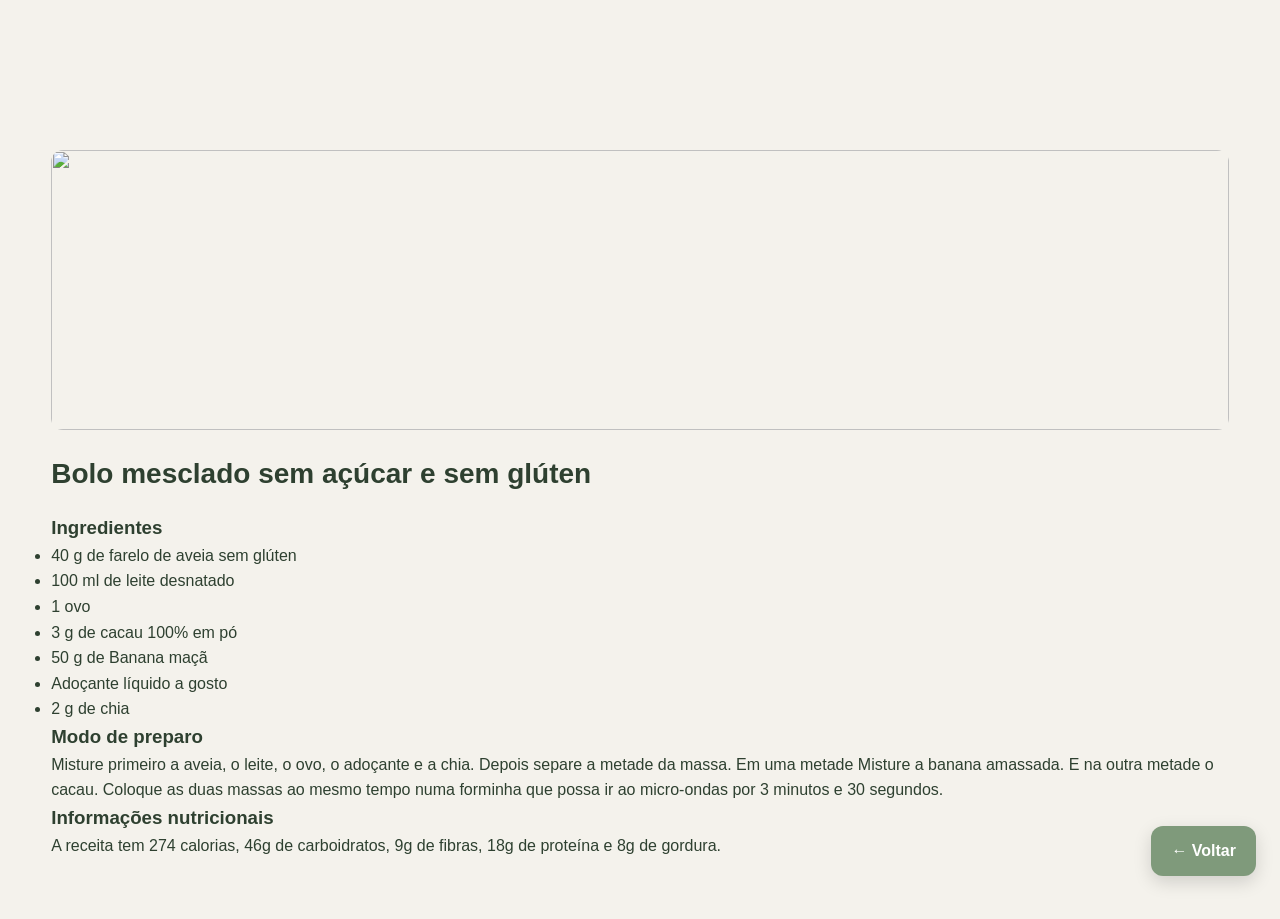
==== bolo-mesclado.html @ d50eab54 "Add HTML structure for Bolo Mesclado recipe" ====
<!doctype html>
<html lang="pt-BR">
<head>
  <meta charset="UTF-8"><meta name="viewport" content="width=device-width, initial-scale=1.0">
  <title>Bolo Mesclado - Receita</title>
  <link rel="stylesheet" href="style.css">
</head>
<body>
<section class="receita-page">
  <div class="container receita-inner">
    <img class="receita-foto fade-in" src="bolo-mesclado.jpeg" alt="">
    <h2 class="receita-title">Bolo mesclado sem açúcar e sem glúten</h2>
    <h3>Ingredientes</h3>
    <ul>
      <li>40 g de farelo de aveia sem glúten</li><li>100 ml de leite desnatado</li>
      <li>1 ovo</li><li>3 g de cacau 100% em pó</li><li>50 g de Banana maçã</li>
      <li>Adoçante líquido a gosto</li><li>2 g de chia</li>
    </ul>
    <h3>Modo de preparo</h3>
    <p>Misture primeiro a aveia, o leite, o ovo, o adoçante e a chia.

Depois separe a metade da massa.

Em uma metade Misture a banana amassada. E na outra metade o cacau.

Coloque as duas massas ao mesmo tempo numa forminha que possa ir ao micro-ondas por 3 minutos e 30 segundos.</p>
     </ul>
     <h3>Informações nutricionais</h3>
     <p> A receita tem 274 calorias, 46g de carboidratos, 9g de fibras, 18g de proteína e 8g de gordura.</p>
    <a href="receitas.html" class="btn-voltar">← Voltar</a>
  </div>
</section>
<script>
  if(localStorage.getItem('darkMode') === 'true'){ document.documentElement.classList.add('dark'); }
</script>
</body>

</html>
---- style.css ----
/* ===========================
   VARIÁVEIS + BASE
=========================== */
:root {
  --sage-900: #2e4030;
  --sage-700: #556b56;
  --sage-500: #7f9a7b;
  --sage-300: #b7c7b0;

  --sand-100: #f4f2ec;
  --white: #ffffff;

  --ease: cubic-bezier(0.25, 0.1, 0.25, 1);

  /* modo claro */
  --bg-light: #f4f2ec;
  --text-light: #2e4030;
  --card-light: #ffffff;
  --accent-light: #7f9a7b;

  /* modo escuro */
  --bg-dark: #1d1f1b;
  --text-dark: #e6e6e6;
  --card-dark: #2a2c27;
  --accent-dark: #b4e2b0;
}

* {
  margin: 0;
  padding: 0;
  box-sizing: border-box;
}

body {
  font-family: "Poppins", sans-serif;
  background: var(--sand-100);
  color: var(--sage-900);
  line-height: 1.6;
}

img {
  max-width: 100%;
  display: block;
}

.container {
  width: min(1200px, 92%);
  margin: auto;
}

/* ===========================
   HEADER
=========================== */
.site-header {
  position: fixed;
  top: 0;
  width: 100%;
  background: var(--white);
  box-shadow: 0 2px 10px rgba(0, 0, 0, 0.05);
  z-index: 900;
}

.header-inner {
  display: flex;
  justify-content: space-between;
  align-items: center;
  padding: 18px 0;
}

.brand {
  display: flex;
  gap: 10px;
  align-items: center;
}

.brand h1 {
  font-size: 20px;
  font-weight: 700;
  color: var(--sage-900);
}

.micro {
  font-size: 13px;
  margin-top: -6px;
  color: var(--sage-700);
}

.main-nav ul {
  display: flex;
  gap: 26px;
  list-style: none;
}

.main-nav a {
  text-decoration: none;
  font-size: 15px;
  color: var(--sage-900);
  transition: 0.25s var(--ease);
}

.main-nav a:hover {
  color: var(--sage-500);
}

.btn-ghost {
  padding: 8px 16px;
  border-radius: 10px;
  border: 1.5px solid var(--sage-300);
}

/* botão dark mode */
.dark-toggle {
  background: var(--sage-500);
  border: none;
  color: white;
  cursor: pointer;
  padding: 8px 12px;
  border-radius: 50%;
  font-size: 16px;
  transition: 0.25s;
  margin-left: 12px;
}

.dark-toggle:hover {
  background: var(--sage-700);
}

/* ===========================
   HERO
=========================== */
.hero-pro {
  padding-top: 150px;
  padding-bottom: 70px;
}

.hero-pro-inner.single-col {
  text-align: left;
  max-width: 760px;
}

.hero-pro-nome {
  font-size: 32px;
  font-weight: 700;
  margin-bottom: 8px;
}

.hero-pro-desc {
  margin-bottom: 18px;
  color: var(--sage-700);
  font-size: 15px;
}

/* ===========================
   HOME - CARDS
=========================== */
.index-cards {
  padding-bottom: 100px;
}

.index-cards-title {
  font-size: 24px;
  margin-bottom: 24px;
  font-weight: 600;
}

.index-cards-grid {
  display: grid;
  grid-template-columns: repeat(auto-fit, minmax(260px, 1fr));
  gap: 20px;
}

.index-card {
  background: #fff;
  padding: 22px;
  border-radius: 14px;
  box-shadow: 0 10px 26px rgba(0,0,0,0.06);
  text-decoration: none;
  color: var(--sage-900);
  transition: 0.25s var(--ease);
}

.index-card:hover {
  transform: translateY(-4px);
}

/* ===========================
   SOBRE
=========================== */
.sobre-pro {
  padding-top: 170px;
  padding-bottom: 80px;
}

.sobre-pro-inner.no-photo {
  max-width: 760px;
}

.sobre-pro-titulo {
  font-size: 30px;
  margin-bottom: 22px;
  position: relative;
}

.sobre-pro-titulo::after {
  content: "";
  width: 70px;
  height: 3px;
  background: var(--sage-500);
  border-radius: 3px;
  display: block;
  margin-top: 8px;
}

.sobre-pro-desc {
  margin-bottom: 22px;
  line-height: 1.75;
  color: var(--sage-700);
}

/* ===========================
   HISTÓRIA - FOTO LATERAL
=========================== */
.historia-pro {
  padding-top: 150px;
  padding-bottom: 80px;
}

.historia-pro-inner {
  display: grid;
  grid-template-columns: 340px 1fr;
  gap: 40px;
}

.historia-pro-foto img {
  width: 100%;
  height: 420px;
  object-fit: cover;
  border-radius: 12px;
}

/* ===========================
   RECEITAS + CONTEÚDOS — CARDS
=========================== */
.receitas-section {
  padding-top: 150px;
  padding-bottom: 80px;
}

.receitas-grid {
  display: grid;
  grid-template-columns: repeat(auto-fit, minmax(260px, 1fr));
  gap: 22px;
}

.receita-card {
  background: #fff;
  border-radius: 14px;
  padding: 12px;
  text-decoration: none;
  color: var(--sage-900);
  box-shadow: 0 12px 28px rgba(0,0,0,0.06);
  transition: 0.25s;
}

.receita-card:hover {
  transform: translateY(-4px);
}

.receita-card img {
  width: 100%;
  height: 180px;
  border-radius: 10px;
  object-fit: cover;
}

.receita-card h3 {
  margin-top: 12px;
  text-align: center;
  font-size: 17px;
}

/* ===========================
   RECEITA INDIVIDUAL
=========================== */
.receita-page {
  padding-top: 150px;
  padding-bottom: 60px;
}

.receita-foto {
  width: 100%;
  height: 280px;
  border-radius: 12px;
  object-fit: cover;
  margin-bottom: 22px;
}

.receita-title {
  font-size: 28px;
  margin-bottom: 16px;
}

/* ===========================
   CONTATO - CARDS + FOTO
=========================== */
.contato-pro {
  padding-top: 150px;
  padding-bottom: 80px;
}

.contato-inner {
  display: grid;
  grid-template-columns: 1fr 320px;
  gap: 40px;
}

.contato-title {
  font-size: 28px;
  font-weight: 600;
  margin-bottom: 12px;
}

.contato-sub {
  margin-bottom: 24px;
  color: var(--sage-700);
}

.card-click {
  display: flex;
  align-items: center;
  gap: 14px;
  padding: 18px;
  background: #fff;
  border-radius: 14px;
  text-decoration: none;
  color: var(--sage-900);
  box-shadow: 0 10px 24px rgba(0,0,0,0.07);
  transition: 0.25s;
}

.card-click:hover {
  transform: translateY(-4px);
}

.card-click svg {
  stroke: var(--sage-500);
  transition: 0.25s;
}

.card-click:hover svg {
  stroke: var(--sage-700);
}

.contato-foto img {
  width: 100%;
  height: 320px;
  border-radius: 14px;
  object-fit: cover;
}

/* botão enviar */
.btn-fale {
  display: block;
  margin-top: 25px;
  padding: 14px;
  background: var(--sage-500);
  color: #fff;
  border-radius: 12px;
  font-weight: 600;
  text-align: center;
  text-decoration: none;
}

/* ===========================
   FOOTER
=========================== */
.site-footer {
  padding: 35px;
  background: var(--white);
  border-top: 1px solid rgba(0,0,0,0.08);
  text-align: center;
}

.site-footer a {
  text-decoration: none;
  color: var(--sage-700);
}

/* ===========================
   DARK MODE
=========================== */

.dark body {
  background: var(--bg-dark);
  color: var(--text-dark);
}

.dark .site-header {
  background: #252722;
}

.dark .main-nav a {
  color: var(--text-dark);
}

.dark .index-card,
.dark .receita-card,
.dark .card-click,
.dark .card {
  background: var(--card-dark);
}

.dark h1, .dark h2, .dark h3, .dark p, .dark li {
  color: var(--text-dark);
}

.dark .btn-fale {
  background: var(--accent-dark);
  color: #1d1f1b;
}

/* ===========================
   ANIMAÇÕES
=========================== */

.fade-in {
  opacity: 0;
  animation: fadeIn 0.7s ease forwards;
}

.slide-up {
  opacity: 0;
  transform: translateY(20px);
  animation: slideUp 0.7s ease forwards;
}

@keyframes fadeIn { to { opacity: 1; } }
@keyframes slideUp { to { opacity: 1; transform: translateY(0); } }

/* ===========================
   RESPONSIVO
=========================== */
@media(max-width: 900px){

  .main-nav ul {
    display: none;
  }

  .nav-toggle {
    display: block;
  }

  .historia-pro-inner,
  .contato-inner {
    grid-template-columns: 1fr;
  }

  .contato-foto img {
    height: 300px;
    margin-top: 20px;
  }

}
/* BOTÃO VOLTAR — FIXO NO CANTO INFERIOR DIREITO */
.btn-voltar {
  position: fixed;
  bottom: 24px;
  right: 24px;

  background: var(--sage-500);
  color: #fff;
  padding: 12px 20px;
  border-radius: 12px;
  
  font-size: 16px;
  font-weight: 600;
  text-decoration: none;
  box-shadow: 0 6px 18px rgba(0,0,0,0.15);

  transition: 0.25s ease;
  z-index: 999;
}

.btn-voltar:hover {
  background: var(--sage-700);
  transform: translateY(-3px);
}

/* DARK MODE */
.dark .btn-voltar {
  background: var(--accent-dark);
  color: #1d1f1b;
}
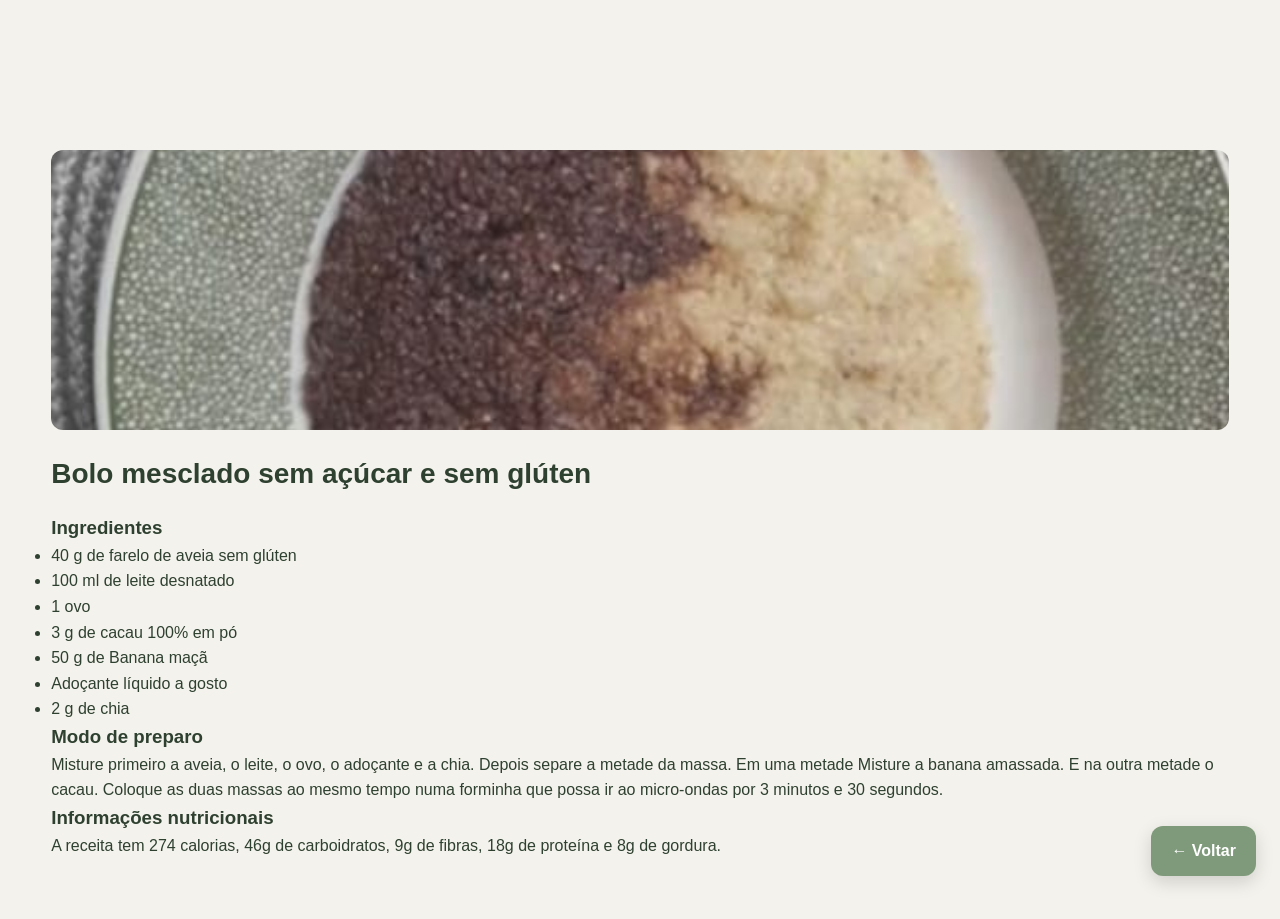
==== commit eeae34d6: "Update bolo-mesclado.html" ====
--- a/bolo-mesclado.html
+++ b/bolo-mesclado.html
@@ -8,7 +8,7 @@
 <body>
 <section class="receita-page">
   <div class="container receita-inner">
-    <img class="receita-foto fade-in" src="bolo-mesclado.jpeg" alt="">
+    <img class="receita-foto fade-in" src="do.jpeg" alt="">
     <h2 class="receita-title">Bolo mesclado sem açúcar e sem glúten</h2>
     <h3>Ingredientes</h3>
     <ul>
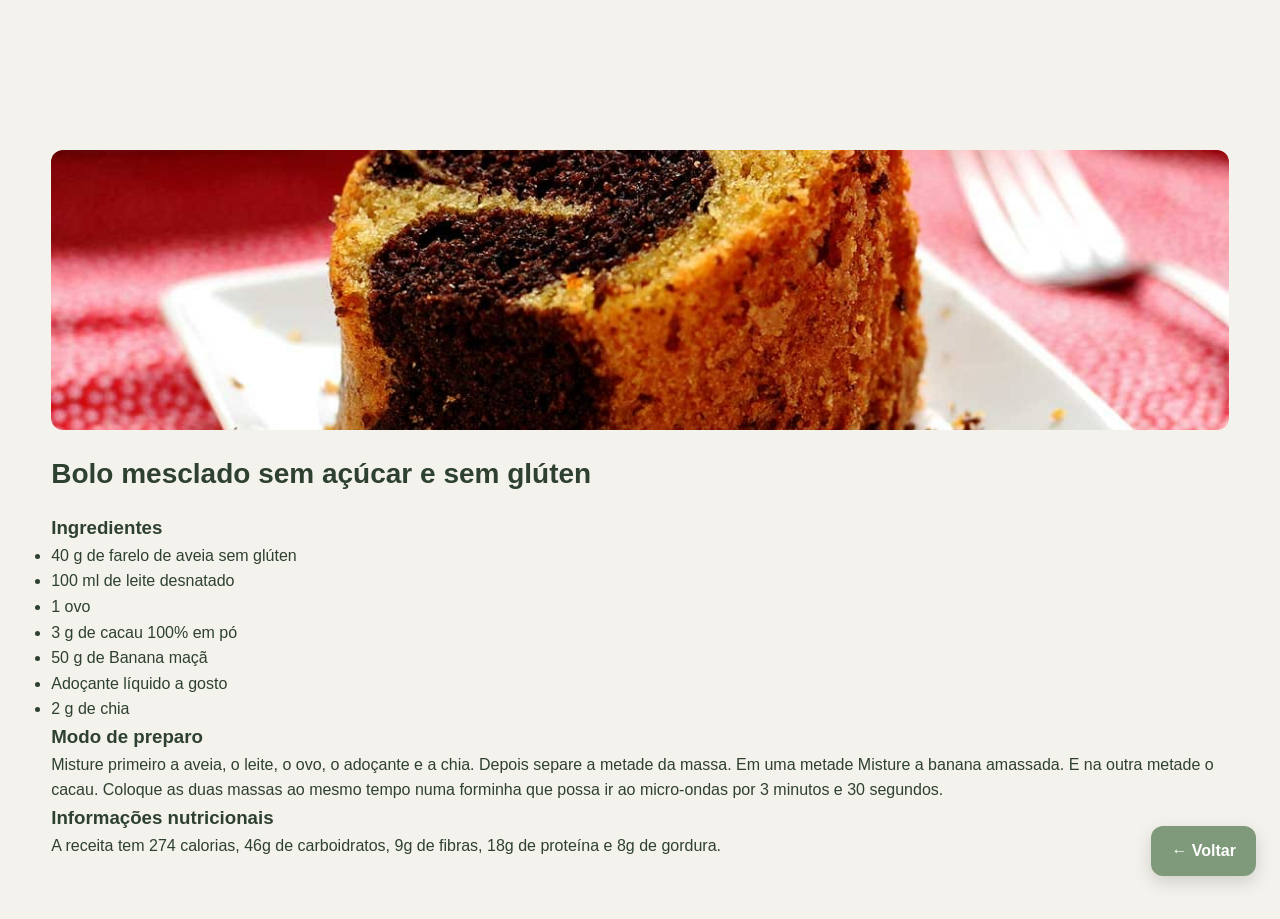
==== commit 175ddbb9: "Update image source for receita-foto" ====
--- a/bolo-mesclado.html
+++ b/bolo-mesclado.html
@@ -8,7 +8,7 @@
 <body>
 <section class="receita-page">
   <div class="container receita-inner">
-    <img class="receita-foto fade-in" src="do.jpeg" alt="">
+    <img class="receita-foto fade-in" src="bolo.jpeg" alt="">
     <h2 class="receita-title">Bolo mesclado sem açúcar e sem glúten</h2>
     <h3>Ingredientes</h3>
     <ul>
